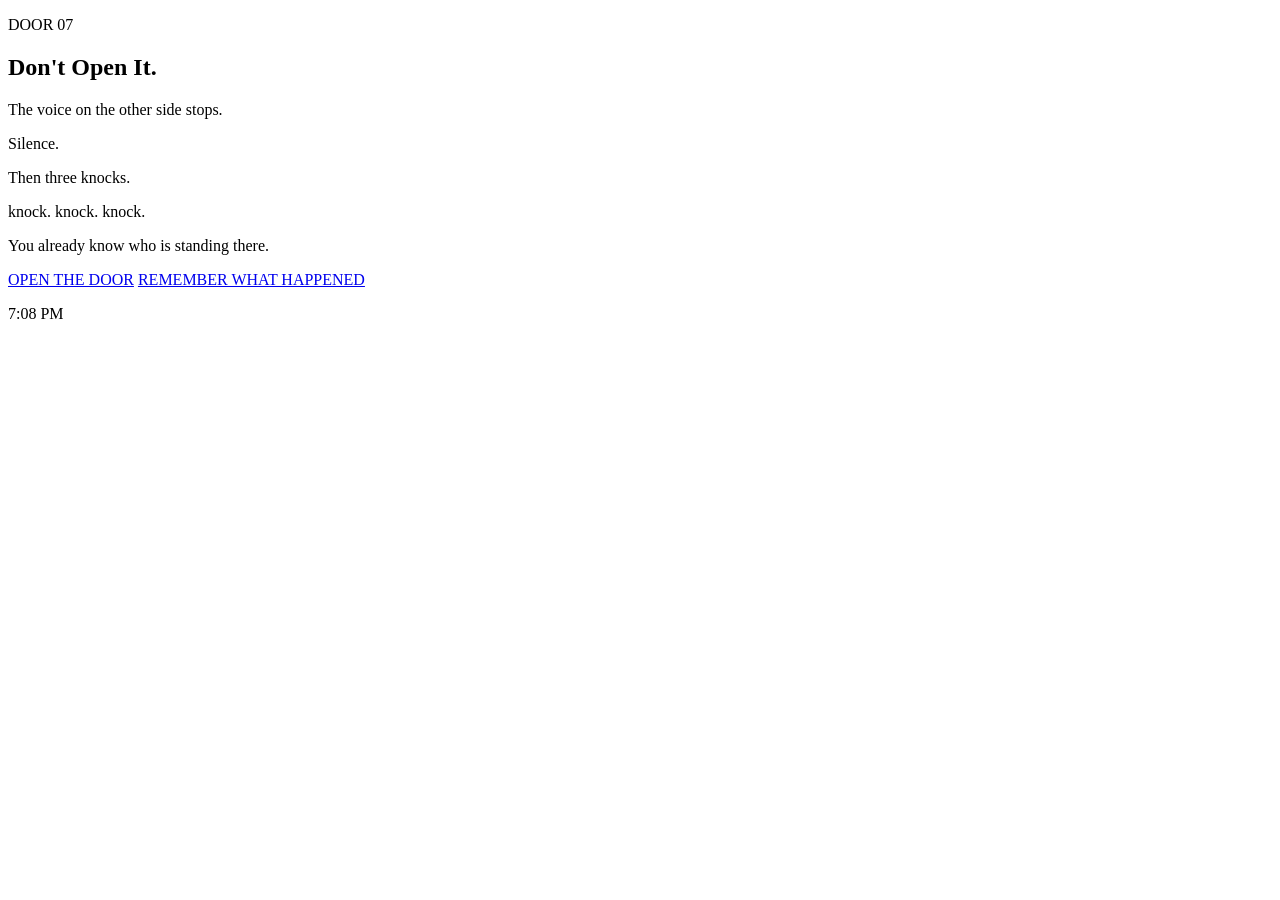
==== door.html @ 9ccd2635 "Add initial door.html file with story content" ====
<!DOCTYPE html>
<html lang="en">

<head>
    <meta charset="UTF-8">
    <meta name="viewport" content="width=device-width, initial-scale=1.0">

    <title>7:00 PM — The Door</title>

    <link rel="stylesheet" href="./assets/css/styles.css">
</head>

<body class="door-page">

    <main class="page">

        <section class="story centered">

            <p class="small-text">DOOR 07</p>

            <h1>Don't Open It.</h1>

            <p class="story-text">
                The voice on the other side stops.
            </p>

            <p class="story-text">
                Silence.
            </p>

            <p class="story-text">
                Then three knocks.
            </p>

            <div class="knocks">
                <span>knock.</span>
                <span>knock.</span>
                <span>knock.</span>
            </div>

            <p class="story-text">
                You already know who is standing there.
            </p>

            <nav class="choices">

                <a href="./ending.html">OPEN THE DOOR</a>

                <a href="./memory.html">REMEMBER WHAT HAPPENED</a>

            </nav>

        </section>

        <footer>
            <p>7:08 PM</p>
        </footer>

    </main>

</body>

</html>
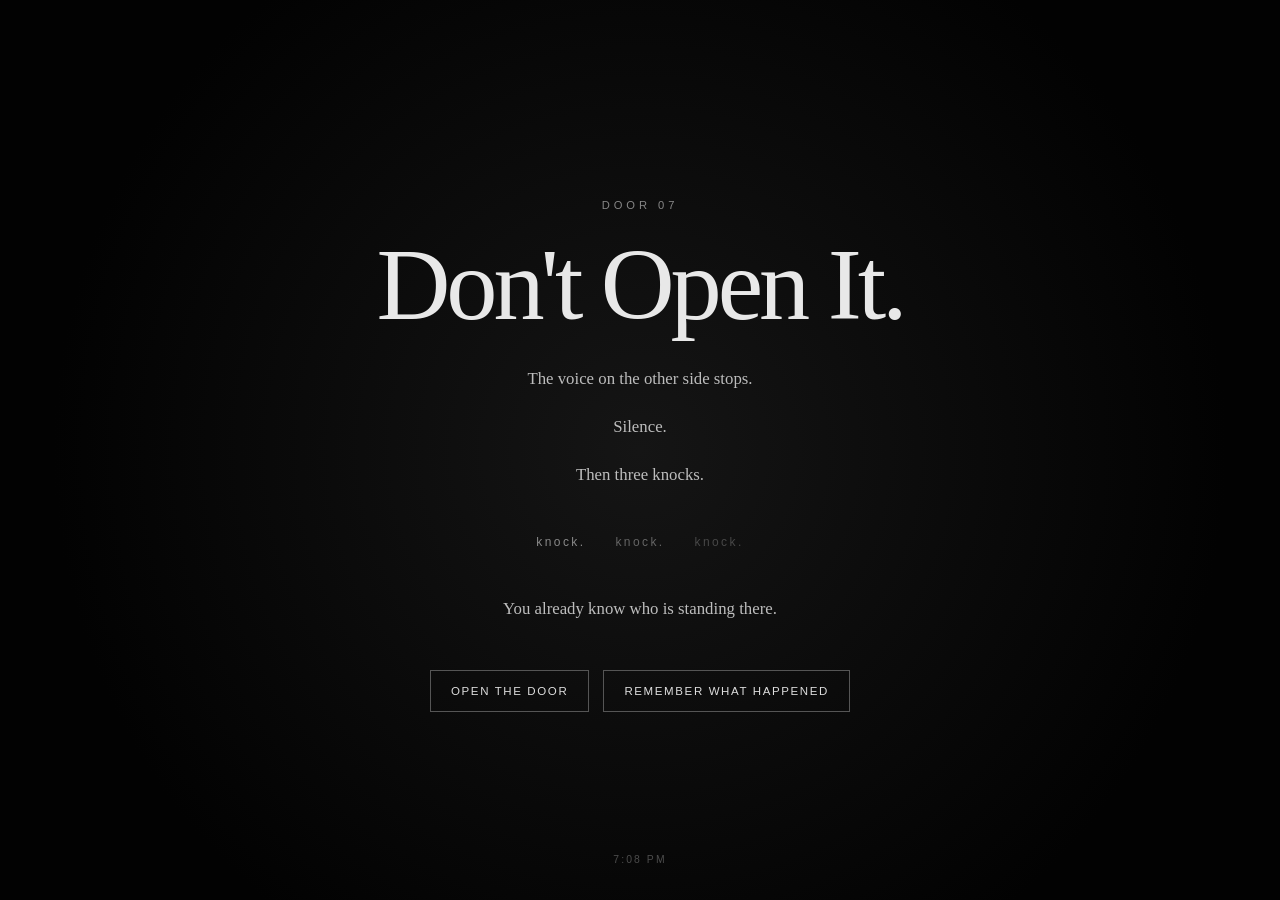
==== commit 17e2053c: "..." ====
--- a/door.html
+++ b/door.html
@@ -7,7 +7,7 @@
 
     <title>7:00 PM — The Door</title>
 
-    <link rel="stylesheet" href="./assets/css/styles.css">
+    <link rel="stylesheet" href="./styles.css">
 </head>
 
 <body class="door-page">
--- a/styles.css
+++ b/styles.css
@@ -0,0 +1,601 @@
+/* ---------------------------------
+   GLOBAL STYLES
+--------------------------------- */
+
+* {
+    box-sizing: border-box;
+}
+
+html {
+    scroll-behavior: smooth;
+}
+
+body {
+    margin: 0;
+    min-height: 100vh;
+
+    background: #080808;
+    color: #e8e8e8;
+
+    font-family: Georgia, "Times New Roman", serif;
+}
+
+.page {
+    min-height: 100vh;
+
+    position: relative;
+
+    display: flex;
+    flex-direction: column;
+    justify-content: center;
+    align-items: center;
+
+    padding: 60px 25px;
+
+    overflow: hidden;
+}
+
+.story {
+    width: min(700px, 100%);
+
+    text-align: center;
+
+    position: relative;
+    z-index: 2;
+}
+
+.centered {
+    text-align: center;
+}
+
+.small-text {
+    margin-bottom: 25px;
+
+    font-family: Arial, sans-serif;
+
+    font-size: 0.7rem;
+    letter-spacing: 0.35em;
+    text-transform: uppercase;
+
+    opacity: 0.55;
+}
+
+.time {
+    position: absolute;
+
+    top: 30px;
+    left: 40px;
+
+    font-family: Arial, sans-serif;
+
+    font-size: 0.75rem;
+    letter-spacing: 0.2em;
+
+    opacity: 0.4;
+}
+
+h1 {
+    margin: 0 0 30px;
+
+    font-size: clamp(3rem, 8vw, 7rem);
+
+    font-weight: normal;
+
+    letter-spacing: -0.04em;
+
+    line-height: 0.95;
+}
+
+h2 {
+    margin-top: 40px;
+
+    font-size: 2rem;
+
+    font-weight: normal;
+}
+
+.story-text {
+    max-width: 600px;
+
+    margin: 18px auto;
+
+    font-size: 1.05rem;
+
+    line-height: 1.8;
+
+    color: #bdbdbd;
+}
+
+.choices {
+    display: flex;
+
+    flex-wrap: wrap;
+
+    justify-content: center;
+
+    gap: 14px;
+
+    margin-top: 45px;
+}
+
+.choices a {
+    display: inline-block;
+
+    padding: 14px 20px;
+
+    border: 1px solid #555;
+
+    color: #ddd;
+
+    font-family: Arial, sans-serif;
+
+    font-size: 0.72rem;
+
+    letter-spacing: 0.14em;
+
+    text-decoration: none;
+
+    transition:
+        background-color 0.3s ease,
+        color 0.3s ease,
+        border-color 0.3s ease,
+        transform 0.3s ease;
+}
+
+.choices a:hover {
+    background: #e8e8e8;
+
+    color: #080808;
+
+    border-color: #e8e8e8;
+
+    transform: translateY(-3px);
+}
+
+footer {
+    position: absolute;
+
+    bottom: 25px;
+
+    font-family: Arial, sans-serif;
+
+    font-size: 0.65rem;
+
+    letter-spacing: 0.2em;
+
+    opacity: 0.3;
+}
+
+
+/* ---------------------------------
+   ROOM
+--------------------------------- */
+
+.room-page {
+    background:
+        radial-gradient(
+            circle at center,
+            #202020 0%,
+            #0d0d0d 45%,
+            #050505 100%
+        );
+}
+
+.room-page h1 {
+    text-shadow: 0 0 30px rgba(255, 255, 255, 0.08);
+}
+
+
+/* ---------------------------------
+   PHONE
+--------------------------------- */
+
+.phone-page {
+    background:
+        radial-gradient(
+            circle at center,
+            #151515 0%,
+            #050505 70%
+        );
+}
+
+.phone-message {
+    width: min(360px, 90%);
+
+    margin: 40px auto;
+
+    padding: 25px;
+
+    background: #111;
+
+    border: 1px solid #292929;
+
+    box-shadow:
+        0 20px 50px rgba(0, 0, 0, 0.5);
+
+    text-align: left;
+}
+
+.phone-message > p:first-child {
+    margin-top: 0;
+
+    color: #666;
+
+    font-family: Arial, sans-serif;
+
+    font-size: 0.7rem;
+
+    letter-spacing: 0.15em;
+
+    text-transform: uppercase;
+}
+
+.message {
+    color: #ddd;
+
+    line-height: 1.7;
+}
+
+
+/* ---------------------------------
+   WINDOW
+--------------------------------- */
+
+.window-page {
+    background:
+        linear-gradient(
+            180deg,
+            #101b29 0%,
+            #080c12 55%,
+            #030303 100%
+        );
+}
+
+.window-view {
+    width: min(650px, 90vw);
+
+    height: 280px;
+
+    margin: 35px auto;
+
+    display: flex;
+
+    align-items: center;
+
+    justify-content: center;
+
+    border: 8px solid #171717;
+
+    background:
+        linear-gradient(
+            180deg,
+            #172536 0%,
+            #0b1018 60%,
+            #050505 60%,
+            #050505 100%
+        );
+
+    box-shadow:
+        inset 0 0 50px rgba(0, 0, 0, 0.8),
+        0 20px 60px rgba(0, 0, 0, 0.6);
+}
+
+.window-view span {
+    font-family: Arial, sans-serif;
+
+    font-size: 0.65rem;
+
+    letter-spacing: 0.3em;
+
+    opacity: 0.3;
+}
+
+
+/* ---------------------------------
+   PHOTO
+--------------------------------- */
+
+.photo-page {
+    background:
+        radial-gradient(
+            circle at center,
+            #29251f 0%,
+            #11100e 55%,
+            #060606 100%
+        );
+}
+
+.photograph {
+    width: min(450px, 80vw);
+
+    height: 300px;
+
+    margin: 40px auto;
+
+    display: flex;
+
+    justify-content: center;
+
+    align-items: center;
+
+    background:
+        linear-gradient(
+            135deg,
+            #706a5d,
+            #25231f
+        );
+
+    border: 12px solid #171512;
+
+    box-shadow:
+        0 25px 70px rgba(0, 0, 0, 0.6);
+
+    transform: rotate(-1deg);
+
+    color: #c6bfae;
+
+    font-size: 1.4rem;
+
+    letter-spacing: 0.2em;
+}
+
+
+/* ---------------------------------
+   MEMORY
+--------------------------------- */
+
+.memory-page {
+    background:
+        radial-gradient(
+            ellipse at center,
+            #39342c 0%,
+            #171513 45%,
+            #050505 100%
+        );
+}
+
+.memory-text {
+    text-align: left;
+}
+
+.memory-text h1 {
+    text-align: center;
+}
+
+.fragment {
+    margin: 30px 0;
+
+    font-size: clamp(1.2rem, 3vw, 2rem);
+
+    color: #aaa;
+
+    opacity: 0.75;
+
+    transition: opacity 0.3s ease;
+}
+
+.fragment:hover {
+    opacity: 1;
+}
+
+.memory-text .choices {
+    justify-content: center;
+}
+
+
+/* ---------------------------------
+   HALLWAY
+--------------------------------- */
+
+.hallway-page {
+    background: #030303;
+}
+
+.hallway-story {
+    width: min(900px, 100%);
+}
+
+.hallway {
+    width: min(800px, 90vw);
+
+    height: 420px;
+
+    margin: 35px auto;
+
+    display: flex;
+
+    justify-content: center;
+
+    align-items: flex-end;
+
+    padding-bottom: 45px;
+
+    background:
+        linear-gradient(
+            90deg,
+            #050505 0%,
+            #292929 48%,
+            #050505 100%
+        );
+
+    border-left: 1px solid #333;
+    border-right: 1px solid #333;
+
+    box-shadow:
+        inset 0 0 100px #000,
+        0 30px 80px rgba(0, 0, 0, 0.8);
+
+    position: relative;
+}
+
+.hallway::before {
+    content: "";
+
+    position: absolute;
+
+    width: 150px;
+
+    height: 250px;
+
+    bottom: 40px;
+
+    left: 50%;
+
+    transform: translateX(-50%);
+
+    background:
+        linear-gradient(
+            180deg,
+            #222,
+            #080808
+        );
+
+    border: 2px solid #444;
+
+    box-shadow:
+        0 0 30px rgba(255, 255, 255, 0.03);
+}
+
+.hallway span {
+    position: relative;
+
+    z-index: 2;
+
+    font-family: Arial, sans-serif;
+
+    font-size: 0.65rem;
+
+    letter-spacing: 0.4em;
+
+    color: #aaa;
+}
+
+
+/* ---------------------------------
+   DOOR
+--------------------------------- */
+
+.door-page {
+    background:
+        radial-gradient(
+            circle at center,
+            #151515,
+            #020202 75%
+        );
+}
+
+.knocks {
+    display: flex;
+
+    justify-content: center;
+
+    gap: 30px;
+
+    margin: 45px 0;
+
+    color: #888;
+
+    font-family: Arial, sans-serif;
+
+    font-size: 0.75rem;
+
+    letter-spacing: 0.2em;
+}
+
+.knocks span:nth-child(2) {
+    opacity: 0.7;
+}
+
+.knocks span:nth-child(3) {
+    opacity: 0.45;
+}
+
+
+/* ---------------------------------
+   ENDING
+--------------------------------- */
+
+.ending-page {
+    background:
+        radial-gradient(
+            circle at center,
+            #e5e5e5 0%,
+            #a9a9a9 45%,
+            #454545 100%
+        );
+
+    color: #080808;
+}
+
+.ending-page .small-text {
+    color: #222;
+}
+
+.ending-page .story-text {
+    color: #222;
+}
+
+.ending-page footer {
+    color: #111;
+}
+
+.ending-page .choices a {
+    color: #111;
+
+    border-color: #333;
+}
+
+.ending-page .choices a:hover {
+    background: #111;
+
+    color: #eee;
+
+    border-color: #111;
+}
+
+
+/* ---------------------------------
+   MOBILE
+--------------------------------- */
+
+@media (max-width: 600px) {
+
+    .page {
+        padding: 50px 18px;
+    }
+
+    .time {
+        top: 20px;
+        left: 20px;
+    }
+
+    h1 {
+        font-size: 3.2rem;
+    }
+
+    .story-text {
+        font-size: 0.95rem;
+    }
+
+    .choices {
+        flex-direction: column;
+
+        align-items: stretch;
+    }
+
+    .choices a {
+        text-align: center;
+    }
+
+    .window-view {
+        height: 210px;
+    }
+
+    .photograph {
+        height: 230px;
+    }
+
+    .hallway {
+        height: 330px;
+    }
+}
